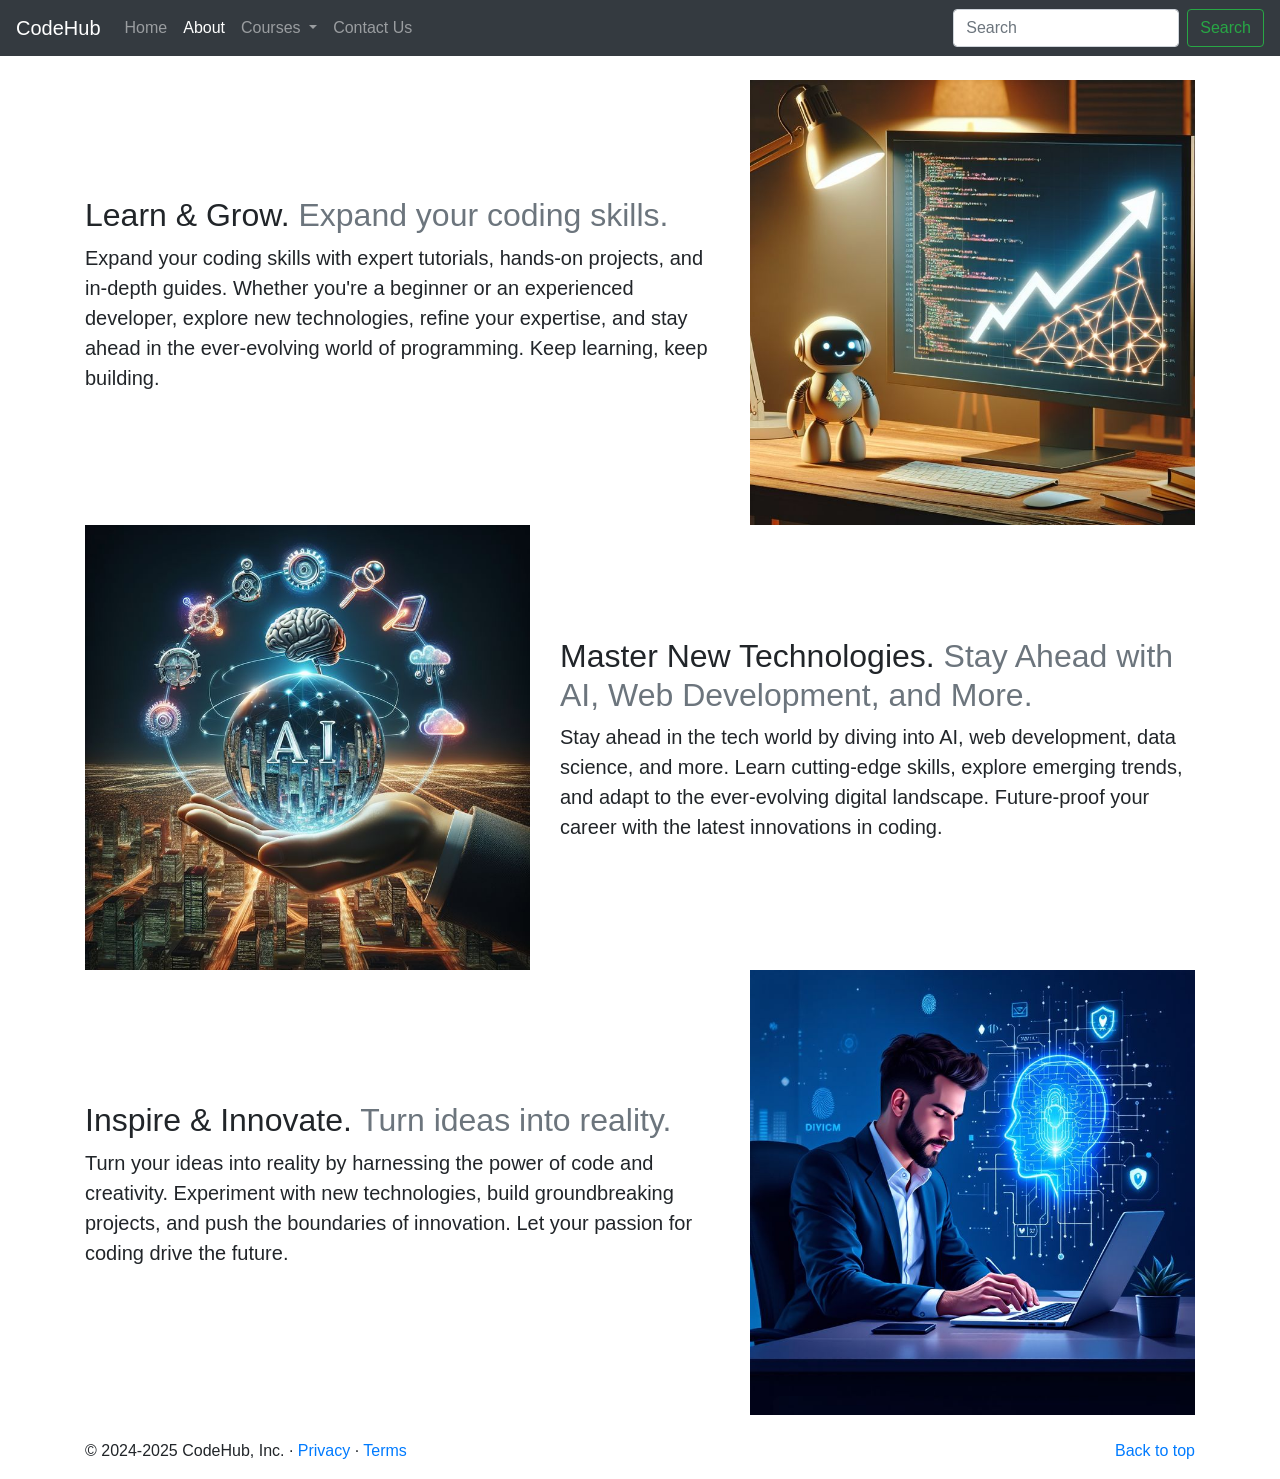
==== about.html @ 5e63292e "Add files via upload" ====
<!doctype html>
<html lang="en">

<head>
    <!-- Required meta tags -->
    <meta charset="utf-8">
    <meta name="viewport" content="width=device-width, initial-scale=1, shrink-to-fit=no">

    <!-- Bootstrap CSS -->
    <link rel="stylesheet" href="https://cdn.jsdelivr.net/npm/bootstrap@4.4.1/dist/css/bootstrap.min.css"
        integrity="sha384-Vkoo8x4CGsO3+Hhxv8T/Q5PaXtkKtu6ug5TOeNV6gBiFeWPGFN9MuhOf23Q9Ifjh" crossorigin="anonymous">

    <link rel="stylesheet" href="style.css">
    <title>CodeHub</title>
</head>

<body>
    <nav class="navbar navbar-expand-lg navbar-dark bg-dark">
        <a class="navbar-brand" href="#">CodeHub</a>
        <button class="navbar-toggler" type="button" data-toggle="collapse" data-target="#navbarSupportedContent"
            aria-controls="navbarSupportedContent" aria-expanded="false" aria-label="Toggle navigation">
            <span class="navbar-toggler-icon"></span>
        </button>

        <div class="collapse navbar-collapse" id="navbarSupportedContent">
            <ul class="navbar-nav mr-auto">
                <li class="nav-item">
                    <a class="nav-link" href="index.html">Home</a>
                </li>
                <li class="nav-item active">
                    <a class="nav-link" href="about.html">About<span class="sr-only">(current)</span></a>
                </li>
                <li class="nav-item dropdown">
                    <a class="nav-link dropdown-toggle" href="#" id="navbarDropdown" role="button"
                        data-toggle="dropdown" aria-haspopup="true" aria-expanded="false">
                        Courses
                    </a>
                    <div class="dropdown-menu" aria-labelledby="navbarDropdown">
                        <a class="dropdown-item" href="https://www.geeksforgeeks.org/web-development/">Web Development</a>
                        <a class="dropdown-item" href="https://www.geeksforgeeks.org/how-to-get-started-with-game-development/">Game Development</a>
                        <a class="dropdown-item" href="https://www.geeksforgeeks.org/roles-and-responsibilities-of-ui-ux-developer/">Ui/Ux Development</a>
                        <a class="dropdown-item" href="https://www.geeksforgeeks.org/flutter-tutorial/">Flutter Development</a>
                        <a class="dropdown-item" href="https://www.geeksforgeeks.org/introduction-of-mobile-applications/">Mobile Development</a>
                        <div class="dropdown-divider"></div>
                        <a class="dropdown-item" href="contact.html">Write for us</a>
                    </div>
                </li>
                <li class="nav-item">
                    <a class="nav-link" href="contact.html">Contact Us</a>
                </li>
            </ul>
            <form class="form-inline my-2 my-lg-0">
                <input class="form-control mr-sm-2" type="search" placeholder="Search" aria-label="Search">
                <button class="btn btn-outline-success my-2 my-sm-0" type="submit">Search</button>
            </form>
        </div>
    </nav>

    <div class="container my-4">
        <div class="row featurette d-flex justify-content-center align-items-center">
            <div class="col-md-7 ">
                <h2 class="featurette-heading">Learn & Grow. <span class="text-muted">Expand your coding skills.</span>
                </h2>
                <p class="lead">Expand your coding skills with expert tutorials, hands-on projects, and in-depth guides.
                    Whether you're a beginner or an experienced developer, explore new technologies, refine your
                    expertise, and stay ahead in the ever-evolving world of programming. Keep learning, keep building.
                </p>
            </div>
            <div class="col-md-5 order-md-2">
                <img src="images/about-img-1.jpeg" alt="" class="bd-placeholder-img bd-placeholder-img-lg featurette-image img-fluid mx-auto" width="500"
                height="500">
            </div>
        </div>

        <div class="row featurette d-flex justify-content-center align-items-center">
            <div class="col-md-7 order-md-1">
                <h2 class="featurette-heading">Master New Technologies. <span class="text-muted">Stay Ahead with AI, Web
                        Development, and More.</span></h2>
                <p class="lead">Stay ahead in the tech world by diving into AI, web development, data science, and more.
                    Learn cutting-edge skills, explore emerging trends, and adapt to the ever-evolving digital
                    landscape. Future-proof your career with the latest innovations in coding.</p>
            </div>
            <div class="col-md-5">
                <img src="images/about-img-2.jpeg" alt="" class="bd-placeholder-img bd-placeholder-img-lg featurette-image img-fluid mx-auto" width="500"
                height="500">
            </div>
        </div>

        <div class="row featurette d-flex justify-content-center align-items-center">
            <div class="col-md-7">
                <h2 class="featurette-heading">Inspire & Innovate. <span class="text-muted">Turn ideas into
                        reality.</span></h2>
                <p class="lead">Turn your ideas into reality by harnessing the power of code and creativity. Experiment
                    with new technologies, build groundbreaking projects, and push the boundaries of innovation. Let
                    your passion for coding drive the future.</p>
            </div>
            <div class="col-md-5">
                <img src="images/about-img-3.jpeg" alt="" class="bd-placeholder-img bd-placeholder-img-lg featurette-image img-fluid mx-auto" width="500"
                height="500">
            </div>
        </div>
    </div>

    <footer class="container">
        <p class="float-right"><a href="#">Back to top</a></p>
        <p>© 2024-2025 CodeHub, Inc. · <a href="#">Privacy</a> · <a href="#">Terms</a></p>
      </footer>
    <!-- Optional JavaScript -->
    <!-- jQuery first, then Popper.js, then Bootstrap JS -->
    <script src="https://code.jquery.com/jquery-3.4.1.slim.min.js"
        integrity="sha384-J6qa4849blE2+poT4WnyKhv5vZF5SrPo0iEjwBvKU7imGFAV0wwj1yYfoRSJoZ+n"
        crossorigin="anonymous"></script>
    <script src="https://cdn.jsdelivr.net/npm/popper.js@1.16.0/dist/umd/popper.min.js"
        integrity="sha384-Q6E9RHvbIyZFJoft+2mJbHaEWldlvI9IOYy5n3zV9zzTtmI3UksdQRVvoxMfooAo"
        crossorigin="anonymous"></script>
    <script src="https://cdn.jsdelivr.net/npm/bootstrap@4.4.1/dist/js/bootstrap.min.js"
        integrity="sha384-wfSDF2E50Y2D1uUdj0O3uMBJnjuUD4Ih7YwaYd1iqfktj0Uod8GCExl3Og8ifwB6"
        crossorigin="anonymous"></script>
</body>

</html>
---- style.css ----
.img-1,
.img-2,
.img-3{
    height: 370px;
}
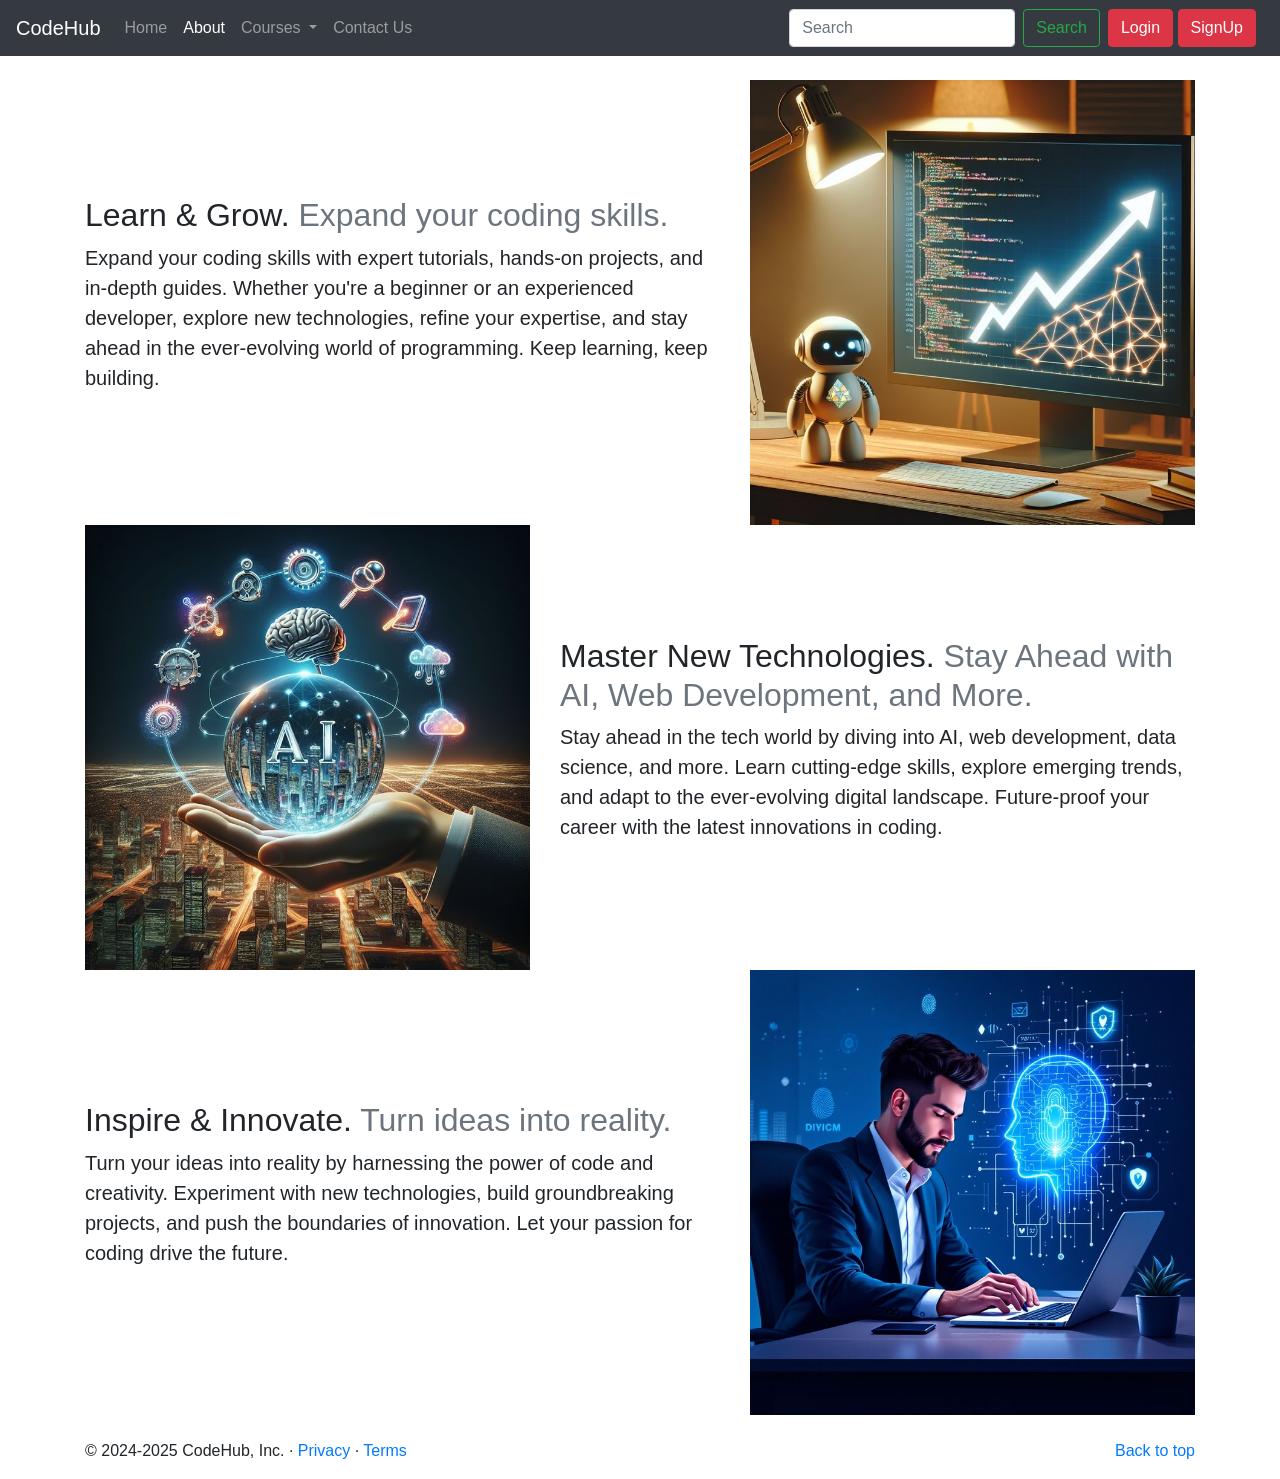
==== commit b14eec47: "Update about.html" ====
--- a/about.html
+++ b/about.html
@@ -53,8 +53,85 @@
                 <input class="form-control mr-sm-2" type="search" placeholder="Search" aria-label="Search">
                 <button class="btn btn-outline-success my-2 my-sm-0" type="submit">Search</button>
             </form>
+            <div class="mx-2">
+                <button class="btn btn-danger" data-toggle="modal" data-target="#loginModal">Login</button>
+                <button class="btn btn-danger" data-toggle="modal" data-target="#signupModal">SignUp</button>
+            </div>
+        </div>
         </div>
     </nav>
+    <!-- Login Modal -->
+  <div class="modal fade" id="loginModal" tabindex="-1" role="dialog" aria-labelledby="loginModalLabel" aria-hidden="true">
+    <div class="modal-dialog" role="document">
+      <div class="modal-content">
+        <div class="modal-header">
+          <h5 class="modal-title" id="loginModalLabel">Login to CodeHub</h5>
+          <button type="button" class="close" data-dismiss="modal" aria-label="Close">
+            <span aria-hidden="true">&times;</span>
+          </button>
+        </div>
+        <div class="modal-body">
+            <form>
+                <div class="form-group">
+                  <label for="exampleInputEmail1">Email address</label>
+                  <input type="email" class="form-control" id="exampleInputEmail1" aria-describedby="emailHelp">
+                  <small id="emailHelp" class="form-text text-muted">We'll never share your email with anyone else.</small>
+                </div>
+                <div class="form-group">
+                  <label for="exampleInputPassword1">Password</label>
+                  <input type="password" class="form-control" id="exampleInputPassword1">
+                </div>
+                <div class="form-group form-check">
+                  <input type="checkbox" class="form-check-input" id="exampleCheck1">
+                  <label class="form-check-label" for="exampleCheck1">Check me out</label>
+                </div>
+                <button type="submit" class="btn btn-primary">Submit</button>
+              </form>
+        </div>
+        <div class="modal-footer">
+          <button type="button" class="btn btn-secondary" data-dismiss="modal">Close</button>
+        </div>
+      </div>
+    </div>
+  </div>
+
+
+  
+  <!-- SignUp Modal -->
+  <div class="modal fade" id="signupModal" tabindex="-1" role="dialog" aria-labelledby="signupModalLabel" aria-hidden="true">
+    <div class="modal-dialog" role="document">
+      <div class="modal-content">
+        <div class="modal-header">
+          <h5 class="modal-title" id="signupModalLabel">Join CodeHub</h5>
+          <button type="button" class="close" data-dismiss="modal" aria-label="Close">
+            <span aria-hidden="true">&times;</span>
+          </button>
+        </div>
+        <div class="modal-body">
+            <form>
+                <div class="form-group">
+                  <label for="exampleInputEmail1">Email address</label>
+                  <input type="email" class="form-control" id="exampleInputEmail1" aria-describedby="emailHelp">
+                  <small id="emailHelp" class="form-text text-muted">We'll never share your email with anyone else.</small>
+                </div>
+                <div class="form-group">
+                  <label for="exampleInputPassword1">Password</label>
+                  <input type="password" class="form-control" id="exampleInputPassword1">
+                </div>
+                <div class="form-group">
+                    <label for="cexampleInputPassword1">Confirm Password</label>
+                    <input type="password" class="form-control" id="cexampleInputPassword1">
+                  </div>
+                <button type="submit" class="btn btn-primary">Create Account</button>
+              </form>
+        </div>
+        <div class="modal-footer">
+          <button type="button" class="btn btn-secondary" data-dismiss="modal">Close</button>
+        </div>
+      </div>
+    </div>
+  </div>
+  
 
     <div class="container my-4">
         <div class="row featurette d-flex justify-content-center align-items-center">
@@ -118,4 +195,4 @@
         crossorigin="anonymous"></script>
 </body>
 
-</html>+</html>
